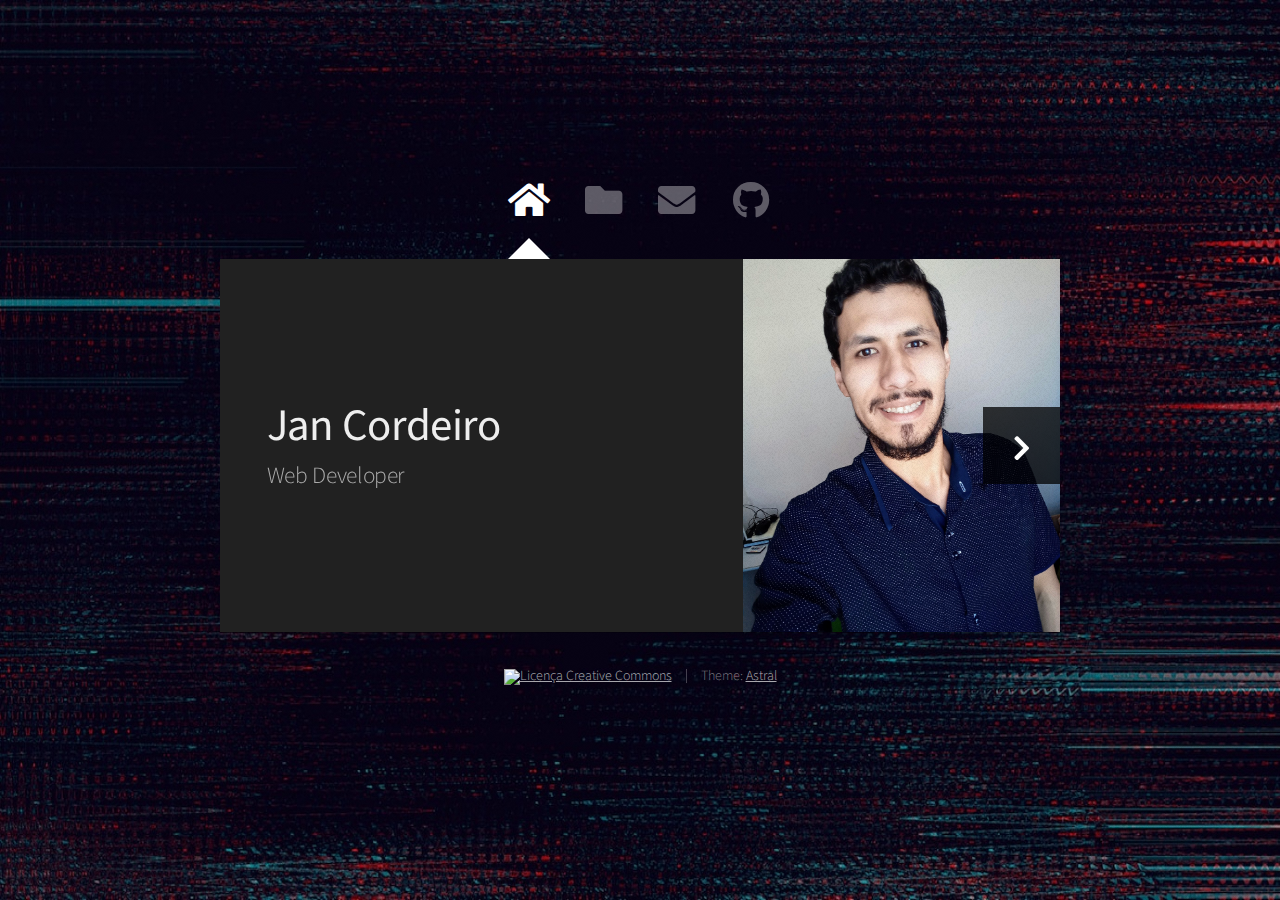
==== docs/index.html @ f4302144 "GitHub Page Under Construction" ====
<!DOCTYPE HTML>
<!--
	Astral by HTML5 UP
	html5up.net | @ajlkn
	Free for personal and commercial use under the CCA 3.0 license (html5up.net/license)
-->
<html>
	<head>
		<title>Jan Cordeiro | Web Developer</title>
		<meta charset="utf-8" />
		<meta name="viewport" content="width=device-width, initial-scale=1, user-scalable=no" />
		<link rel="stylesheet" href="assets/css/main.css" />
		<noscript><link rel="stylesheet" href="assets/css/noscript.css" /></noscript>
	</head>
	<body class="is-preload">

		<!-- Wrapper-->
			<div id="wrapper">

				<!-- Nav -->
					<nav id="nav">
						<a href="#" class="icon solid fa-home"><span>Home</span></a>
						<a href="#work" class="icon solid fa-folder"><span>Work</span></a>
						<a href="#contact" class="icon solid fa-envelope"><span>Contact</span></a>
						<a href="https://github.com/jancordeiro" class="icon brands fa-github" target="_blank"><span>Github</span></a>
					</nav>

				<!-- Main -->
					<div id="main">

						<!-- Me -->
							<article id="home" class="panel intro">
								<header>
									<h1>Jan Cordeiro</h1>
									<p>Web Developer</p>
								</header>
								<a href="#work" class="jumplink pic">
									<span class="arrow icon solid fa-chevron-right"><span>See my work</span></span>
									<img src="images/me.jpg" alt="Jan-Cordeiro" />
								</a>
							</article>

						<!-- Work -->
							<article id="work" class="panel">
								<header>
									<h2>Work</h2>
								</header>
								<p>
									Check it out my latest works I developed.
								</p>
								<section>
									<div class="row">
										<div class="col-4 col-6-medium col-12-small">
											<a href="https://atonsites.space" class="image fit" target="_blank"><img src="images/pic01.jpg" alt="Aton Sites"></a>
											<center><p>Aton Sites (Landing Page)</p></center>
										</div>
										<div class="col-4 col-6-medium col-12-small">
											<a href="https://workbooks.com.br" class="image fit" target="_blank"><img src="images/pic02.jpg" alt=""></a>
											<center><p>Workbooks (eCommerce)</p></center>
										</div>
										<div class="col-4 col-6-medium col-12-small">
											<a href="http://lojaduquesa.com" class="image fit" target="_blank"><img src="images/pic03.jpg" alt=""></a>
											<center><p>Loja Duquesa(eCommerce)</p></center>
										</div>
										<div class="col-4 col-6-medium col-12-small">
											<a href="https://tesseragroup.com.br" class="image fit" target="_blank"><img src="images/pic04.jpg" alt=""></a>
											<center><p>Tessera Group (Landing Page)</p></center>
										</div>
										<div class="col-4 col-6-medium col-12-small">
											<a href="http://playiptv.esy.es" class="image fit" target="_blank"><img src="images/pic05.jpg" alt=""></a>
											<center><p>Play IPTV (Landing Page)</p></center>
											</div>
										</div>
								</section>
							</article>

						<!-- Contact -->
							<article id="contact" class="panel">
								<header>
									<h2>Contact Me</h2>
								</header>
								<form action="#" method="post">
									<div>
										<div class="row">
											<div class="col-6 col-12-medium">
												<input type="text" name="name" placeholder="Name" />
											</div>
											<div class="col-6 col-12-medium">
												<input type="text" name="email" placeholder="Email" />
											</div>
											<div class="col-12">
												<input type="text" name="subject" placeholder="Subject" />
											</div>
											<div class="col-12">
												<textarea name="message" placeholder="Message" rows="6"></textarea>
											</div>
											<div class="col-12">
												<input type="submit" value="Send Message" />
											</div>
										</div>
									</div>
								</form>
							</article>

					</div>

				<!-- Footer -->
					<div id="footer">
						<ul class="copyright">
							<li><a rel="license" href="http://creativecommons.org/licenses/by/4.0/"><img alt="Licença Creative Commons" style="border-width:0" src="https://i.creativecommons.org/l/by/4.0/80x15.png" /></a></li><li>Theme: <a href="http://html5up.net" target="_blank">Astral</a></li>
						</ul>
					</div>

			</div>

		<!-- Scripts -->
			<script src="assets/js/jquery.min.js"></script>
			<script src="assets/js/browser.min.js"></script>
			<script src="assets/js/breakpoints.min.js"></script>
			<script src="assets/js/util.js"></script>
			<script src="assets/js/main.js"></script>

	</body>
</html>
---- docs/assets/css/main.css ----
@import url("https://fonts.googleapis.com/css?family=Source+Sans+Pro:300,400,300italic,400italic");
@import url("fontawesome-all.min.css");

/*
	Astral by HTML5 UP
	html5up.net | @ajlkn
	Free for personal and commercial use under the CCA 3.0 license (html5up.net/license)
*/

html, body, div, span, applet, object,
iframe, h1, h2, h3, h4, h5, h6, p, blockquote,
pre, a, abbr, acronym, address, big, cite,
code, del, dfn, em, img, ins, kbd, q, s, samp,
small, strike, strong, sub, sup, tt, var, b,
u, i, center, dl, dt, dd, ol, ul, li, fieldset,
form, label, legend, table, caption, tbody,
tfoot, thead, tr, th, td, article, aside,
canvas, details, embed, figure, figcaption,
footer, header, hgroup, menu, nav, output, ruby,
section, summary, time, mark, audio, video {
	margin: 0;
	padding: 0;
	border: 0;
	font-size: 100%;
	font: inherit;
	vertical-align: baseline;}

article, aside, details, figcaption, figure,
footer, header, hgroup, menu, nav, section {
	display: block;}

body {
	line-height: 1;
}

ol, ul {
	list-style: none;
}

blockquote, q {
	quotes: none;
}

	blockquote:before, blockquote:after, q:before, q:after {
		content: '';
		content: none;
	}

table {
	border-collapse: collapse;
	border-spacing: 0;
}

body {
	-webkit-text-size-adjust: none;
}

mark {
	background-color: transparent;
	color: inherit;
}

input::-moz-focus-inner {
	border: 0;
	padding: 0;
}

input, select, textarea {
	-moz-appearance: none;
	-webkit-appearance: none;
	-ms-appearance: none;
	appearance: none;
}

/* Row */

	.row {
		display: flex;
		flex-wrap: wrap;
		box-sizing: border-box;
		align-items: stretch;
	}

		.row > * {
			box-sizing: border-box;
		}

		.row.gtr-uniform > * > :last-child {
			margin-bottom: 0;
		}

		.row.aln-left {
			justify-content: flex-start;
		}

		.row.aln-center {
			justify-content: center;
		}

		.row.aln-right {
			justify-content: flex-end;
		}

		.row.aln-top {
			align-items: flex-start;
		}

		.row.aln-middle {
			align-items: center;
		}

		.row.aln-bottom {
			align-items: flex-end;
		}

		.row > .imp {
			order: -1;
		}

		.row > .col-1 {
			width: 8.33333%;
		}

		.row > .off-1 {
			margin-left: 8.33333%;
		}

		.row > .col-2 {
			width: 16.66667%;
		}

		.row > .off-2 {
			margin-left: 16.66667%;
		}

		.row > .col-3 {
			width: 25%;
		}

		.row > .off-3 {
			margin-left: 25%;
		}

		.row > .col-4 {
			width: 33.33333%;
		}

		.row > .off-4 {
			margin-left: 33.33333%;
		}

		.row > .col-5 {
			width: 41.66667%;
		}

		.row > .off-5 {
			margin-left: 41.66667%;
		}

		.row > .col-6 {
			width: 50%;
		}

		.row > .off-6 {
			margin-left: 50%;
		}

		.row > .col-7 {
			width: 58.33333%;
		}

		.row > .off-7 {
			margin-left: 58.33333%;
		}

		.row > .col-8 {
			width: 66.66667%;
		}

		.row > .off-8 {
			margin-left: 66.66667%;
		}

		.row > .col-9 {
			width: 75%;
		}

		.row > .off-9 {
			margin-left: 75%;
		}

		.row > .col-10 {
			width: 83.33333%;
		}

		.row > .off-10 {
			margin-left: 83.33333%;
		}

		.row > .col-11 {
			width: 91.66667%;
		}

		.row > .off-11 {
			margin-left: 91.66667%;
		}

		.row > .col-12 {
			width: 100%;
		}

		.row > .off-12 {
			margin-left: 100%;
		}

		.row.gtr-0 {
			margin-top: 0em;
			margin-left: 0em;
		}

			.row.gtr-0 > * {
				padding: 0em 0 0 0em;
			}

			.row.gtr-0.gtr-uniform {
				margin-top: 0em;
			}

				.row.gtr-0.gtr-uniform > * {
					padding-top: 0em;
				}

		.row.gtr-25 {
			margin-top: -0.3125em;
			margin-left: -0.3125em;
		}

			.row.gtr-25 > * {
				padding: 0.3125em 0 0 0.3125em;
			}

			.row.gtr-25.gtr-uniform {
				margin-top: -0.3125em;
			}

				.row.gtr-25.gtr-uniform > * {
					padding-top: 0.3125em;
				}

		.row.gtr-50 {
			margin-top: -0.625em;
			margin-left: -0.625em;
		}

			.row.gtr-50 > * {
				padding: 0.625em 0 0 0.625em;
			}

			.row.gtr-50.gtr-uniform {
				margin-top: -0.625em;
			}

				.row.gtr-50.gtr-uniform > * {
					padding-top: 0.625em;
				}

		.row {
			margin-top: -1.25em;
			margin-left: -1.25em;
		}

			.row > * {
				padding: 1.25em 0 0 1.25em;
			}

			.row.gtr-uniform {
				margin-top: -1.25em;
			}

				.row.gtr-uniform > * {
					padding-top: 1.25em;
				}

		.row.gtr-150 {
			margin-top: -1.875em;
			margin-left: -1.875em;
		}

			.row.gtr-150 > * {
				padding: 1.875em 0 0 1.875em;
			}

			.row.gtr-150.gtr-uniform {
				margin-top: -1.875em;
			}

				.row.gtr-150.gtr-uniform > * {
					padding-top: 1.875em;
				}

		.row.gtr-200 {
			margin-top: -2.5em;
			margin-left: -2.5em;
		}

			.row.gtr-200 > * {
				padding: 2.5em 0 0 2.5em;
			}

			.row.gtr-200.gtr-uniform {
				margin-top: -2.5em;
			}

				.row.gtr-200.gtr-uniform > * {
					padding-top: 2.5em;
				}

		@media screen and (max-width: 1680px) {

			.row {
				display: flex;
				flex-wrap: wrap;
				box-sizing: border-box;
				align-items: stretch;
			}

				.row > * {
					box-sizing: border-box;
				}

				.row.gtr-uniform > * > :last-child {
					margin-bottom: 0;
				}

				.row.aln-left {
					justify-content: flex-start;
				}

				.row.aln-center {
					justify-content: center;
				}

				.row.aln-right {
					justify-content: flex-end;
				}

				.row.aln-top {
					align-items: flex-start;
				}

				.row.aln-middle {
					align-items: center;
				}

				.row.aln-bottom {
					align-items: flex-end;
				}

				.row > .imp-xlarge {
					order: -1;
				}

				.row > .col-1-xlarge {
					width: 8.33333%;
				}

				.row > .off-1-xlarge {
					margin-left: 8.33333%;
				}

				.row > .col-2-xlarge {
					width: 16.66667%;
				}

				.row > .off-2-xlarge {
					margin-left: 16.66667%;
				}

				.row > .col-3-xlarge {
					width: 25%;
				}

				.row > .off-3-xlarge {
					margin-left: 25%;
				}

				.row > .col-4-xlarge {
					width: 33.33333%;
				}

				.row > .off-4-xlarge {
					margin-left: 33.33333%;
				}

				.row > .col-5-xlarge {
					width: 41.66667%;
				}

				.row > .off-5-xlarge {
					margin-left: 41.66667%;
				}

				.row > .col-6-xlarge {
					width: 50%;
				}

				.row > .off-6-xlarge {
					margin-left: 50%;
				}

				.row > .col-7-xlarge {
					width: 58.33333%;
				}

				.row > .off-7-xlarge {
					margin-left: 58.33333%;
				}

				.row > .col-8-xlarge {
					width: 66.66667%;
				}

				.row > .off-8-xlarge {
					margin-left: 66.66667%;
				}

				.row > .col-9-xlarge {
					width: 75%;
				}

				.row > .off-9-xlarge {
					margin-left: 75%;
				}

				.row > .col-10-xlarge {
					width: 83.33333%;
				}

				.row > .off-10-xlarge {
					margin-left: 83.33333%;
				}

				.row > .col-11-xlarge {
					width: 91.66667%;
				}

				.row > .off-11-xlarge {
					margin-left: 91.66667%;
				}

				.row > .col-12-xlarge {
					width: 100%;
				}

				.row > .off-12-xlarge {
					margin-left: 100%;
				}

				.row.gtr-0 {
					margin-top: 0em;
					margin-left: 0em;
				}

					.row.gtr-0 > * {
						padding: 0em 0 0 0em;
					}

					.row.gtr-0.gtr-uniform {
						margin-top: 0em;
					}

						.row.gtr-0.gtr-uniform > * {
							padding-top: 0em;
						}

				.row.gtr-25 {
					margin-top: -0.3125em;
					margin-left: -0.3125em;
				}

					.row.gtr-25 > * {
						padding: 0.3125em 0 0 0.3125em;
					}

					.row.gtr-25.gtr-uniform {
						margin-top: -0.3125em;
					}

						.row.gtr-25.gtr-uniform > * {
							padding-top: 0.3125em;
						}

				.row.gtr-50 {
					margin-top: -0.625em;
					margin-left: -0.625em;
				}

					.row.gtr-50 > * {
						padding: 0.625em 0 0 0.625em;
					}

					.row.gtr-50.gtr-uniform {
						margin-top: -0.625em;
					}

						.row.gtr-50.gtr-uniform > * {
							padding-top: 0.625em;
						}

				.row {
					margin-top: -1.25em;
					margin-left: -1.25em;
				}

					.row > * {
						padding: 1.25em 0 0 1.25em;
					}

					.row.gtr-uniform {
						margin-top: -1.25em;
					}

						.row.gtr-uniform > * {
							padding-top: 1.25em;
						}

				.row.gtr-150 {
					margin-top: -1.875em;
					margin-left: -1.875em;
				}

					.row.gtr-150 > * {
						padding: 1.875em 0 0 1.875em;
					}

					.row.gtr-150.gtr-uniform {
						margin-top: -1.875em;
					}

						.row.gtr-150.gtr-uniform > * {
							padding-top: 1.875em;
						}

				.row.gtr-200 {
					margin-top: -2.5em;
					margin-left: -2.5em;
				}

					.row.gtr-200 > * {
						padding: 2.5em 0 0 2.5em;
					}

					.row.gtr-200.gtr-uniform {
						margin-top: -2.5em;
					}

						.row.gtr-200.gtr-uniform > * {
							padding-top: 2.5em;
						}

		}

		@media screen and (max-width: 1280px) {

			.row {
				display: flex;
				flex-wrap: wrap;
				box-sizing: border-box;
				align-items: stretch;
			}

				.row > * {
					box-sizing: border-box;
				}

				.row.gtr-uniform > * > :last-child {
					margin-bottom: 0;
				}

				.row.aln-left {
					justify-content: flex-start;
				}

				.row.aln-center {
					justify-content: center;
				}

				.row.aln-right {
					justify-content: flex-end;
				}

				.row.aln-top {
					align-items: flex-start;
				}

				.row.aln-middle {
					align-items: center;
				}

				.row.aln-bottom {
					align-items: flex-end;
				}

				.row > .imp-large {
					order: -1;
				}

				.row > .col-1-large {
					width: 8.33333%;
				}

				.row > .off-1-large {
					margin-left: 8.33333%;
				}

				.row > .col-2-large {
					width: 16.66667%;
				}

				.row > .off-2-large {
					margin-left: 16.66667%;
				}

				.row > .col-3-large {
					width: 25%;
				}

				.row > .off-3-large {
					margin-left: 25%;
				}

				.row > .col-4-large {
					width: 33.33333%;
				}

				.row > .off-4-large {
					margin-left: 33.33333%;
				}

				.row > .col-5-large {
					width: 41.66667%;
				}

				.row > .off-5-large {
					margin-left: 41.66667%;
				}

				.row > .col-6-large {
					width: 50%;
				}

				.row > .off-6-large {
					margin-left: 50%;
				}

				.row > .col-7-large {
					width: 58.33333%;
				}

				.row > .off-7-large {
					margin-left: 58.33333%;
				}

				.row > .col-8-large {
					width: 66.66667%;
				}

				.row > .off-8-large {
					margin-left: 66.66667%;
				}

				.row > .col-9-large {
					width: 75%;
				}

				.row > .off-9-large {
					margin-left: 75%;
				}

				.row > .col-10-large {
					width: 83.33333%;
				}

				.row > .off-10-large {
					margin-left: 83.33333%;
				}

				.row > .col-11-large {
					width: 91.66667%;
				}

				.row > .off-11-large {
					margin-left: 91.66667%;
				}

				.row > .col-12-large {
					width: 100%;
				}

				.row > .off-12-large {
					margin-left: 100%;
				}

				.row.gtr-0 {
					margin-top: 0em;
					margin-left: 0em;
				}

					.row.gtr-0 > * {
						padding: 0em 0 0 0em;
					}

					.row.gtr-0.gtr-uniform {
						margin-top: 0em;
					}

						.row.gtr-0.gtr-uniform > * {
							padding-top: 0em;
						}

				.row.gtr-25 {
					margin-top: -0.3125em;
					margin-left: -0.3125em;
				}

					.row.gtr-25 > * {
						padding: 0.3125em 0 0 0.3125em;
					}

					.row.gtr-25.gtr-uniform {
						margin-top: -0.3125em;
					}

						.row.gtr-25.gtr-uniform > * {
							padding-top: 0.3125em;
						}

				.row.gtr-50 {
					margin-top: -0.625em;
					margin-left: -0.625em;
				}

					.row.gtr-50 > * {
						padding: 0.625em 0 0 0.625em;
					}

					.row.gtr-50.gtr-uniform {
						margin-top: -0.625em;
					}

						.row.gtr-50.gtr-uniform > * {
							padding-top: 0.625em;
						}

				.row {
					margin-top: -1.25em;
					margin-left: -1.25em;
				}

					.row > * {
						padding: 1.25em 0 0 1.25em;
					}

					.row.gtr-uniform {
						margin-top: -1.25em;
					}

						.row.gtr-uniform > * {
							padding-top: 1.25em;
						}

				.row.gtr-150 {
					margin-top: -1.875em;
					margin-left: -1.875em;
				}

					.row.gtr-150 > * {
						padding: 1.875em 0 0 1.875em;
					}

					.row.gtr-150.gtr-uniform {
						margin-top: -1.875em;
					}

						.row.gtr-150.gtr-uniform > * {
							padding-top: 1.875em;
						}

				.row.gtr-200 {
					margin-top: -2.5em;
					margin-left: -2.5em;
				}

					.row.gtr-200 > * {
						padding: 2.5em 0 0 2.5em;
					}

					.row.gtr-200.gtr-uniform {
						margin-top: -2.5em;
					}

						.row.gtr-200.gtr-uniform > * {
							padding-top: 2.5em;
						}

		}

		@media screen and (max-width: 980px) {

			.row {
				display: flex;
				flex-wrap: wrap;
				box-sizing: border-box;
				align-items: stretch;
			}

				.row > * {
					box-sizing: border-box;
				}

				.row.gtr-uniform > * > :last-child {
					margin-bottom: 0;
				}

				.row.aln-left {
					justify-content: flex-start;
				}

				.row.aln-center {
					justify-content: center;
				}

				.row.aln-right {
					justify-content: flex-end;
				}

				.row.aln-top {
					align-items: flex-start;
				}

				.row.aln-middle {
					align-items: center;
				}

				.row.aln-bottom {
					align-items: flex-end;
				}

				.row > .imp-medium {
					order: -1;
				}

				.row > .col-1-medium {
					width: 8.33333%;
				}

				.row > .off-1-medium {
					margin-left: 8.33333%;
				}

				.row > .col-2-medium {
					width: 16.66667%;
				}

				.row > .off-2-medium {
					margin-left: 16.66667%;
				}

				.row > .col-3-medium {
					width: 25%;
				}

				.row > .off-3-medium {
					margin-left: 25%;
				}

				.row > .col-4-medium {
					width: 33.33333%;
				}

				.row > .off-4-medium {
					margin-left: 33.33333%;
				}

				.row > .col-5-medium {
					width: 41.66667%;
				}

				.row > .off-5-medium {
					margin-left: 41.66667%;
				}

				.row > .col-6-medium {
					width: 50%;
				}

				.row > .off-6-medium {
					margin-left: 50%;
				}

				.row > .col-7-medium {
					width: 58.33333%;
				}

				.row > .off-7-medium {
					margin-left: 58.33333%;
				}

				.row > .col-8-medium {
					width: 66.66667%;
				}

				.row > .off-8-medium {
					margin-left: 66.66667%;
				}

				.row > .col-9-medium {
					width: 75%;
				}

				.row > .off-9-medium {
					margin-left: 75%;
				}

				.row > .col-10-medium {
					width: 83.33333%;
				}

				.row > .off-10-medium {
					margin-left: 83.33333%;
				}

				.row > .col-11-medium {
					width: 91.66667%;
				}

				.row > .off-11-medium {
					margin-left: 91.66667%;
				}

				.row > .col-12-medium {
					width: 100%;
				}

				.row > .off-12-medium {
					margin-left: 100%;
				}

				.row.gtr-0 {
					margin-top: 0em;
					margin-left: 0em;
				}

					.row.gtr-0 > * {
						padding: 0em 0 0 0em;
					}

					.row.gtr-0.gtr-uniform {
						margin-top: 0em;
					}

						.row.gtr-0.gtr-uniform > * {
							padding-top: 0em;
						}

				.row.gtr-25 {
					margin-top: -0.3125em;
					margin-left: -0.3125em;
				}

					.row.gtr-25 > * {
						padding: 0.3125em 0 0 0.3125em;
					}

					.row.gtr-25.gtr-uniform {
						margin-top: -0.3125em;
					}

						.row.gtr-25.gtr-uniform > * {
							padding-top: 0.3125em;
						}

				.row.gtr-50 {
					margin-top: -0.625em;
					margin-left: -0.625em;
				}

					.row.gtr-50 > * {
						padding: 0.625em 0 0 0.625em;
					}

					.row.gtr-50.gtr-uniform {
						margin-top: -0.625em;
					}

						.row.gtr-50.gtr-uniform > * {
							padding-top: 0.625em;
						}

				.row {
					margin-top: -1.25em;
					margin-left: -1.25em;
				}

					.row > * {
						padding: 1.25em 0 0 1.25em;
					}

					.row.gtr-uniform {
						margin-top: -1.25em;
					}

						.row.gtr-uniform > * {
							padding-top: 1.25em;
						}

				.row.gtr-150 {
					margin-top: -1.875em;
					margin-left: -1.875em;
				}

					.row.gtr-150 > * {
						padding: 1.875em 0 0 1.875em;
					}

					.row.gtr-150.gtr-uniform {
						margin-top: -1.875em;
					}

						.row.gtr-150.gtr-uniform > * {
							padding-top: 1.875em;
						}

				.row.gtr-200 {
					margin-top: -2.5em;
					margin-left: -2.5em;
				}

					.row.gtr-200 > * {
						padding: 2.5em 0 0 2.5em;
					}

					.row.gtr-200.gtr-uniform {
						margin-top: -2.5em;
					}

						.row.gtr-200.gtr-uniform > * {
							padding-top: 2.5em;
						}

		}

		@media screen and (max-width: 736px) {

			.row {
				display: flex;
				flex-wrap: wrap;
				box-sizing: border-box;
				align-items: stretch;
			}

				.row > * {
					box-sizing: border-box;
				}

				.row.gtr-uniform > * > :last-child {
					margin-bottom: 0;
				}

				.row.aln-left {
					justify-content: flex-start;
				}

				.row.aln-center {
					justify-content: center;
				}

				.row.aln-right {
					justify-content: flex-end;
				}

				.row.aln-top {
					align-items: flex-start;
				}

				.row.aln-middle {
					align-items: center;
				}

				.row.aln-bottom {
					align-items: flex-end;
				}

				.row > .imp-small {
					order: -1;
				}

				.row > .col-1-small {
					width: 8.33333%;
				}

				.row > .off-1-small {
					margin-left: 8.33333%;
				}

				.row > .col-2-small {
					width: 16.66667%;
				}

				.row > .off-2-small {
					margin-left: 16.66667%;
				}

				.row > .col-3-small {
					width: 25%;
				}

				.row > .off-3-small {
					margin-left: 25%;
				}

				.row > .col-4-small {
					width: 33.33333%;
				}

				.row > .off-4-small {
					margin-left: 33.33333%;
				}

				.row > .col-5-small {
					width: 41.66667%;
				}

				.row > .off-5-small {
					margin-left: 41.66667%;
				}

				.row > .col-6-small {
					width: 50%;
				}

				.row > .off-6-small {
					margin-left: 50%;
				}

				.row > .col-7-small {
					width: 58.33333%;
				}

				.row > .off-7-small {
					margin-left: 58.33333%;
				}

				.row > .col-8-small {
					width: 66.66667%;
				}

				.row > .off-8-small {
					margin-left: 66.66667%;
				}

				.row > .col-9-small {
					width: 75%;
				}

				.row > .off-9-small {
					margin-left: 75%;
				}

				.row > .col-10-small {
					width: 83.33333%;
				}

				.row > .off-10-small {
					margin-left: 83.33333%;
				}

				.row > .col-11-small {
					width: 91.66667%;
				}

				.row > .off-11-small {
					margin-left: 91.66667%;
				}

				.row > .col-12-small {
					width: 100%;
				}

				.row > .off-12-small {
					margin-left: 100%;
				}

				.row.gtr-0 {
					margin-top: 0em;
					margin-left: 0em;
				}

					.row.gtr-0 > * {
						padding: 0em 0 0 0em;
					}

					.row.gtr-0.gtr-uniform {
						margin-top: 0em;
					}

						.row.gtr-0.gtr-uniform > * {
							padding-top: 0em;
						}

				.row.gtr-25 {
					margin-top: -0.3125em;
					margin-left: -0.3125em;
				}

					.row.gtr-25 > * {
						padding: 0.3125em 0 0 0.3125em;
					}

					.row.gtr-25.gtr-uniform {
						margin-top: -0.3125em;
					}

						.row.gtr-25.gtr-uniform > * {
							padding-top: 0.3125em;
						}

				.row.gtr-50 {
					margin-top: -0.625em;
					margin-left: -0.625em;
				}

					.row.gtr-50 > * {
						padding: 0.625em 0 0 0.625em;
					}

					.row.gtr-50.gtr-uniform {
						margin-top: -0.625em;
					}

						.row.gtr-50.gtr-uniform > * {
							padding-top: 0.625em;
						}

				.row {
					margin-top: -1.25em;
					margin-left: -1.25em;
				}

					.row > * {
						padding: 1.25em 0 0 1.25em;
					}

					.row.gtr-uniform {
						margin-top: -1.25em;
					}

						.row.gtr-uniform > * {
							padding-top: 1.25em;
						}

				.row.gtr-150 {
					margin-top: -1.875em;
					margin-left: -1.875em;
				}

					.row.gtr-150 > * {
						padding: 1.875em 0 0 1.875em;
					}

					.row.gtr-150.gtr-uniform {
						margin-top: -1.875em;
					}

						.row.gtr-150.gtr-uniform > * {
							padding-top: 1.875em;
						}

				.row.gtr-200 {
					margin-top: -2.5em;
					margin-left: -2.5em;
				}

					.row.gtr-200 > * {
						padding: 2.5em 0 0 2.5em;
					}

					.row.gtr-200.gtr-uniform {
						margin-top: -2.5em;
					}

						.row.gtr-200.gtr-uniform > * {
							padding-top: 2.5em;
						}

		}

/* Basic */

	html {
		box-sizing: border-box;
	}

	*, *:before, *:after {
		box-sizing: inherit;
	}

	body {
		background-image: url("images/overlay.png"), url("images/bg.jpg");
		background-repeat: repeat, no-repeat;
		background-size: auto, 100% 100%;
		background-attachment: fixed;
		overflow-y: scroll;
	}

		body.is-preload *, body.is-preload *:before, body.is-preload *:after {
			-moz-animation: none !important;
			-webkit-animation: none !important;
			-ms-animation: none !important;
			animation: none !important;
			-moz-transition: none !important;
			-webkit-transition: none !important;
			-ms-transition: none !important;
			transition: none !important;
		}

	body, input, textarea, select {
		font-family: 'Source Sans Pro', sans-serif;
		font-weight: 300;
		color: #777777;
		font-size: 20pt;
		line-height: 1.75em;
	}

		@media screen and (max-width: 1680px) {

			body, input, textarea, select {
				font-size: 15pt;
			}

		}

		@media screen and (max-width: 1280px) {

			body, input, textarea, select {
				font-size: 14pt;
			}

		}

		@media screen and (max-width: 736px) {

			body, input, textarea, select {
				font-size: 12pt;
			}

		}

		@media screen and (max-width: 360px) {

			body, input, textarea, select {
				font-size: 11pt;
			}

		}

	strong, b, h1, h2, h3, h4, h5, h6 {
		font-weight: 400;
		color: #eeeeee;
	}
/*
H1 Color before I changed #363636

*/
	h1 {
		font-size: 2.4em;
		letter-spacing: -0.015em;
	}

	h2 {
		font-size: 1.8em;
		letter-spacing: -0.015em;
	}

	h3, h4, h5, h6 {
		font-size: 1.25em;
		letter-spacing: -0.015em;
	}

	@media screen and (max-width: 736px) {

		h1 {
			font-size: 1.75em;
		}

		h2 {
			font-size: 1.375em;
		}

		h3, h4, h5, h6 {
			font-size: 1em;
		}

	}

	blockquote {
		border-left: solid 0.5em #ddd;
		padding: 1em 0 1em 2em;
		font-style: italic;
	}

	em, i {
		font-style: italic;
	}

	hr {
		border: 0;
		border-top: solid 1px #ddd;
		padding: 1.5em 0 0 0;
		margin: 1.75em 0 0 0;
	}

	sub {
		position: relative;
		top: 0.5em;
		font-size: 0.8em;
	}

	sup {
		position: relative;
		top: -0.5em;
		font-size: 0.8em;
	}

	br.clear {
		clear: both;
	}

	p, ul, ol, dl, table, blockquote, form {
		margin-bottom: 2em;
	}

/* Table */

	table {
		width: 100%;
	}

		table.default tbody tr {
			border-bottom: solid 1px #f4f4f4;
		}

		table.default td {
			padding: 0.5em 1em 0.5em 1em;
		}

		table.default th {
			text-align: left;
			font-weight: 400;
			padding: 0.5em 1em 0.5em 1em;
		}

		table.default thead {
			border-bottom: solid 2px #f4f4f4;
		}

/* Form */

	form label {
		display: block;
		font-weight: 400;
		color: #363636;
		margin: 0 0 1em 0;
	}

	form input[type="text"],
	form input[type="email"],
	form input[type="password"],
	form select,
	form textarea {
		-webkit-appearance: none;
		border: 0;
		background: #f4f4f4;
		padding: 0.75em;
		width: 100%;
		-moz-transition: background-color .25s ease-in-out;
		-webkit-transition: background-color .25s ease-in-out;
		-ms-transition: background-color .25s ease-in-out;
		transition: background-color .25s ease-in-out;
	}

		form input[type="text"]:focus,
		form input[type="email"]:focus,
		form input[type="password"]:focus,
		form select:focus,
		form textarea:focus {
			background: #f8f8f8;
		}

	form input[type="text"],
	form input[type="email"],
	form input[type="password"],
	form select {
		line-height: 1.35em;
	}

	form ::-webkit-input-placeholder {
		color: #999;
	}

	form :-moz-placeholder {
		color: #999;
	}

	form ::-moz-placeholder {
		color: #999;
	}

	form :-ms-input-placeholder {
		color: #999;
	}

/* Section/Article */

	section, article {
		margin-bottom: 3em;
	}

		section > :last-child, section:last-child, article > :last-child, article:last-child {
			margin-bottom: 0;
		}

	header {
		margin: 0 0 1.5em 0;
	}

		header > p {
			margin: 0.5em 0 0 0;
			color: #aaa;
		}

		@media screen and (max-width: 736px) {

			header {
				margin: 0 0 1em 0;
			}

		}

/* Image */

	.image {
		display: inline-block;
	}

		.image img {
			display: block;
			width: 100%;
		}

		.image.fit {
			display: block;
			width: 100%;
		}

		.image.featured {
			display: block;
			width: 100%;
			margin: 0 0 2em 0;
		}

		.image.left {
			float: left;
			margin: 0 2em 2em 0;
		}

		.image.centered {
			display: block;
			margin: 0 0 2em 0;
		}

			.image.centered img {
				margin: 0 auto;
				width: auto;
			}

/* Button */

	input[type="button"],
	input[type="submit"],
	input[type="reset"],
	button,
	.button {
		-moz-transition: background-color .25s ease-in-out;
		-webkit-transition: background-color .25s ease-in-out;
		-ms-transition: background-color .25s ease-in-out;
		transition: background-color .25s ease-in-out;
		-webkit-appearance: none;
		display: inline-block;
		background-color: #222222;
		color: #ffffff;
		border: 0;
		cursor: pointer;
		outline: 0;
		padding: 0.7em 1.5em 0.7em 1.5em;
	}

		input[type="button"]:hover,
		input[type="submit"]:hover,
		input[type="reset"]:hover,
		button:hover,
		.button:hover {
			background-color: #333333;
		}

		input[type="button"]:active,
		input[type="submit"]:active,
		input[type="reset"]:active,
		button:active,
		.button:active {
			background-color: #444444;
		}

		input[type="button"].alt,
		input[type="submit"].alt,
		input[type="reset"].alt,
		button.alt,
		.button.alt {
			background-color: #777777;
		}

			input[type="button"].alt:hover,
			input[type="submit"].alt:hover,
			input[type="reset"].alt:hover,
			button.alt:hover,
			.button.alt:hover {
				background-color: #888888;
			}

			input[type="button"].alt:active,
			input[type="submit"].alt:active,
			input[type="reset"].alt:active,
			button.alt:active,
			.button.alt:active {
				background-color: #999999;
			}

		input[type="button"].small,
		input[type="submit"].small,
		input[type="reset"].small,
		button.small,
		.button.small {
			font-size: 0.75em;
		}

		input[type="button"].large,
		input[type="submit"].large,
		input[type="reset"].large,
		button.large,
		.button.large {
			font-size: 1.25em;
			padding: 0.5em 1.25em 0.5em 1.25em;
		}

		input[type="button"].xlarge,
		input[type="submit"].xlarge,
		input[type="reset"].xlarge,
		button.xlarge,
		.button.xlarge {
			font-size: 1.5em;
			padding: 0.5em 1.25em 0.5em 1.25em;
		}

		@media screen and (max-width: 736px) {

			input[type="button"],
			input[type="submit"],
			input[type="reset"],
			button,
			.button {
				width: 100%;
			}

		}

/* List */

	ul {
		list-style: disc;
		padding-left: 1em;
	}

		ul li {
			padding-left: 0.5em;
		}

	ol {
		list-style: decimal;
		padding-left: 1.25em;
	}

		ol li {
			padding-left: 0.25em;
		}

/* Actions */

	ul.actions {
		list-style: none;
		padding-left: 0;
	}

		ul.actions li {
			display: inline-block;
			padding-left: 0;
			margin: 0 0 0 0.5em;
		}

			ul.actions li:first-child {
				margin-left: 0;
			}

		@media screen and (max-width: 736px) {

			ul.actions li {
				display: block;
				margin: 0.75em 0 0 0;
			}

				ul.actions li:first-child {
					margin-top: 0;
				}

		}

/* Icons */

	.icon {
		text-decoration: none;
		position: relative;
		text-decoration: none;
	}

		.icon:before {
			-moz-osx-font-smoothing: grayscale;
			-webkit-font-smoothing: antialiased;
			display: inline-block;
			font-style: normal;
			font-variant: normal;
			text-rendering: auto;
			line-height: 1;
			text-transform: none !important;
			font-family: 'Font Awesome 5 Free';
			font-weight: 400;
		}

		.icon.solid:before {
			font-weight: 900;
		}

		.icon.brands:before {
			font-family: 'Font Awesome 5 Brands';
		}

		.icon:before {
			line-height: inherit;
		}

		.icon > .label {
			display: none;
		}

/* Nav */

	#nav {
		text-align: center;
		height: 4.25em;
		cursor: default;
	}

		#nav a {
			position: relative;
			display: inline-block;
			color: #ffffff;
			width: 1em;
			height: 1em;
			line-height: 0.9em;
			font-size: 2.5em;
			margin: 0 0.25em 0 0.25em;
			opacity: 0.35;
			outline: 0;
			-moz-transition: opacity .25s ease-in-out;
			-webkit-transition: opacity .25s ease-in-out;
			-ms-transition: opacity .25s ease-in-out;
			transition: opacity .25s ease-in-out;
		}

			#nav a.icon:before {
				padding-right: 0;
			}

			#nav a:before {
				font-size: 0.8em;
			}

			#nav a:after {
				content: '';
				display: block;
				position: absolute;
				left: 50%;
				bottom: -0.75em;
				margin-left: -0.5em;
				border-bottom: solid 0em #ffffff;
				border-left: solid 0.5em transparent;
				border-right: solid 0.5em transparent;
				-moz-transition: border-bottom-width .25s ease-in-out;
				-webkit-transition: border-bottom-width .25s ease-in-out;
				-ms-transition: border-bottom-width .25s ease-in-out;
				transition: border-bottom-width .25s ease-in-out;
			}

			#nav a span {
				display: block;
				position: absolute;
				background: #222222;
				color: #ffffff;
				top: -2.75em;
				font-size: 0.3em;
				height: 2.25em;
				line-height: 2.25em;
				left: 50%;
				opacity: 0;
				-moz-transition: opacity .25s ease-in-out;
				-webkit-transition: opacity .25s ease-in-out;
				-ms-transition: opacity .25s ease-in-out;
				transition: opacity .25s ease-in-out;
				width: 5.5em;
				margin-left: -2.75em;
			}

				#nav a span:after {
					content: '';
					display: block;
					position: absolute;
					bottom: -0.4em;
					left: 50%;
					margin-left: -0.6em;
					border-top: solid 0.6em #222222;
					border-left: solid 0.6em transparent;
					border-right: solid 0.6em transparent;
				}

			#nav a:hover {
				opacity: 1.0;
			}

				#nav a:hover span {
					opacity: 1.0;
				}

			#nav a.active {
				opacity: 1.0;
			}

				#nav a.active:after {
					border-bottom-width: 0.5em;
				}

		@media screen and (max-width: 980px) {

			#nav a span {
				display: none;
			}

		}

/* Wrapper */

	#wrapper {
		width: 45em;
		margin: 0 auto;
		min-height: 100vh;
		max-width: 100%;
		padding: 4em 0;
		display: -moz-flex;
		display: -webkit-flex;
		display: -ms-flex;
		display: flex;
		-moz-flex-direction: column;
		-webkit-flex-direction: column;
		-ms-flex-direction: column;
		flex-direction: column;
		-moz-align-items: center;
		-webkit-align-items: center;
		-ms-align-items: center;
		align-items: center;
		-moz-justify-content: center;
		-webkit-justify-content: center;
		-ms-justify-content: center;
		justify-content: center;
		-moz-transition: opacity 1s ease-in-out;
		-webkit-transition: opacity 1s ease-in-out;
		-ms-transition: opacity 1s ease-in-out;
		transition: opacity 1s ease-in-out;
	}

		body.is-preload #wrapper {
			opacity: 0;
		}

		@media screen and (max-width: 1280px) {

			#wrapper {
				padding: 3em 0;
				max-width: calc(100% - 6em);
			}

		}

		@media screen and (max-width: 980px) {

			#wrapper {
				padding: 1.5em 0;
				max-width: calc(100% - 8em);
			}

		}

		@media screen and (max-width: 736px) {

			#wrapper {
				padding: 1em 0;
				max-width: calc(100% - 2em);
			}

		}

		@media screen and (max-width: 360px) {

			#wrapper {
				padding: 1em 0;
				max-width: 100%;
			}

		}

/* Main */

	#main {
		position: relative;
		overflow: hidden;
		width: 100%;
		background: #212121;
		box-shadow: 0px 1px 0px 0px rgba(0, 0, 0, 0.25);
		-moz-transition: min-height 0.5s ease-in-out, max-height 0.5s ease-in-out;
		-webkit-transition: min-height 0.5s ease-in-out, max-height 0.5s ease-in-out;
		-ms-transition: min-height 0.5s ease-in-out, max-height 0.5s ease-in-out;
		transition: min-height 0.5s ease-in-out, max-height 0.5s ease-in-out;
	}

		#main > .panel {
			-moz-transition: opacity 0.25s ease-in-out;
			-webkit-transition: opacity 0.25s ease-in-out;
			-ms-transition: opacity 0.25s ease-in-out;
			transition: opacity 0.25s ease-in-out;
			margin-bottom: 0;
			position: relative;
			padding: 3.5em 2.5em 2.5em 2.5em;
			width: 100%;
		}

			#main > .panel.inactive {
				opacity: 0;
			}

			@media screen and (max-width: 736px) {

				#main > .panel {
					padding: 2em 1.5em 1.5em 1.5em;
				}

			}

			#main > .panel.intro {
				padding: 0;
				height: 20em;
				display: -moz-flex;
				display: -webkit-flex;
				display: -ms-flex;
				display: flex;
				-moz-flex-direction: row;
				-webkit-flex-direction: row;
				-ms-flex-direction: row;
				flex-direction: row;
				-moz-align-items: center;
				-webkit-align-items: center;
				-ms-align-items: center;
				align-items: center;
			}

				#main > .panel.intro .pic {
					text-decoration: none;
					position: relative;
					-moz-flex-grow: 0;
					-webkit-flex-grow: 0;
					-ms-flex-grow: 0;
					flex-grow: 0;
					-moz-flex-shrink: 0;
					-webkit-flex-shrink: 0;
					-ms-flex-shrink: 0;
					flex-shrink: 0;
					width: 17em;
					height: 100%;
				}

					#main > .panel.intro .pic:before {
						content: '';
						position: absolute;
						top: 0;
						left: 0;
						background: url("images/overlay.png");
						width: 100%;
						height: 100%;
						z-index: 1;
					}

					#main > .panel.intro .pic img {
						position: relative;
						display: block;
						position: absolute;
						top: 0;
						left: 0;
						width: 100%;
						height: 100%;
						-moz-object-fit: cover;
						-webkit-object-fit: cover;
						-ms-object-fit: cover;
						object-fit: cover;
						-moz-object-position: center;
						-webkit-object-position: center;
						-ms-object-position: center;
						object-position: center;
					}

					#main > .panel.intro .pic .arrow {
						display: block;
						position: absolute;
						right: 0;
						top: 50%;
						margin-top: -1.375em;
						width: 2.75em;
						height: 2.75em;
						background: #000;
						background: rgba(0, 0, 0, 0.75);
						color: #ffffff;
						text-align: center;
						line-height: 2.75em;
						font-size: 1.5em;
						z-index: 1;
						-moz-transition: width .15s ease-in-out, padding-right .15s ease-in-out;
						-webkit-transition: width .15s ease-in-out, padding-right .15s ease-in-out;
						-ms-transition: width .15s ease-in-out, padding-right .15s ease-in-out;
						transition: width .15s ease-in-out, padding-right .15s ease-in-out;
					}

						#main > .panel.intro .pic .arrow:before {
							position: relative;
							padding-right: 0;
							top: 0.125em;
						}

						#main > .panel.intro .pic .arrow span {
							display: block;
							text-indent: -9999px;
						}

					#main > .panel.intro .pic:hover .arrow {
						width: 3em;
						padding-right: 0.25em;
					}

				#main > .panel.intro header {
					-moz-flex-grow: 1;
					-webkit-flex-grow: 1;
					-ms-flex-grow: 1;
					flex-grow: 1;
					-moz-flex-shrink: 1;
					-webkit-flex-shrink: 1;
					-ms-flex-shrink: 1;
					flex-shrink: 1;
					padding: 3.5em 2.5em;
					margin-bottom: 0;
					width: 100%;
				}

					#main > .panel.intro header h1 {
						line-height: 1.25em;
						margin-bottom: 0;
					}

					#main > .panel.intro header p {
						letter-spacing: -0.015em;
						font-size: 1.25em;
						margin: 0.25em 0 0 0;
					}

				@media screen and (max-width: 980px) {

					#main > .panel.intro {
						-moz-flex-direction: column;
						-webkit-flex-direction: column;
						-ms-flex-direction: column;
						flex-direction: column;
						height: auto;
					}

						#main > .panel.intro .pic {
							height: 25em;
							width: 100%;
						}

						#main > .panel.intro header {
							padding: 4em;
							text-align: center;
						}

				}

				@media screen and (max-width: 736px) {

					#main > .panel.intro .pic {
						height: 20em;
					}

					#main > .panel.intro header {
						padding: 2.75em 2em 2.5em 2em;
					}

						#main > .panel.intro header p {
							font-size: 1em;
							margin: 0.25em 0 0 0;
						}

				}

/* Footer */

	#footer {
		color: rgba(255, 255, 255, 0.45);
		text-align: center;
		padding: 2em 0 0 0;
		font-size: 0.75em;
	}

		#footer a {
			color: #ddd;
			color: rgba(255, 255, 255, 0.65);
			-moz-transition: color .25s ease-in-out;
			-webkit-transition: color .25s ease-in-out;
			-ms-transition: color .25s ease-in-out;
			transition: color .25s ease-in-out;
		}

			#footer a:hover {
				color: white;
			}

		#footer .copyright {
			list-style: none;
			padding-left: 0;
		}

			#footer .copyright li {
				display: inline-block;
				padding-left: 1em;
				margin-left: 1em;
				border-left: solid 1px rgba(255, 255, 255, 0.25);
				line-height: 1;
			}

				#footer .copyright li:first-child {
					padding-left: 0;
					margin-left: 0;
					border-left: 0;
				}

		@media screen and (max-width: 736px) {

			#footer .copyright li {
				padding-left: 0.5em;
				margin-left: 0.5em;
			}

		}
---- docs/assets/css/noscript.css ----
/*
	Astral by HTML5 UP
	html5up.net | @ajlkn
	Free for personal and commercial use under the CCA 3.0 license (html5up.net/license)
*/

/* Wrapper */

	#wrapper {
		opacity: 1 !important;
	}

/* Nav */

	#nav a {
		opacity: 1.0;
	}

		#nav a:before, #nav a:after {
			display: none;
		}

		#nav a span {
			top: 0;
			opacity: 1.0;
		}

			#nav a span:after {
				display: none;
			}

/* Main */

	#main {
		background: none;
		box-shadow: none;
	}

		#main > .panel {
			background: #ffffff;
			margin-bottom: 2em;
		}

			#main > .panel:last-child {
				margin-bottom: 0;
			}
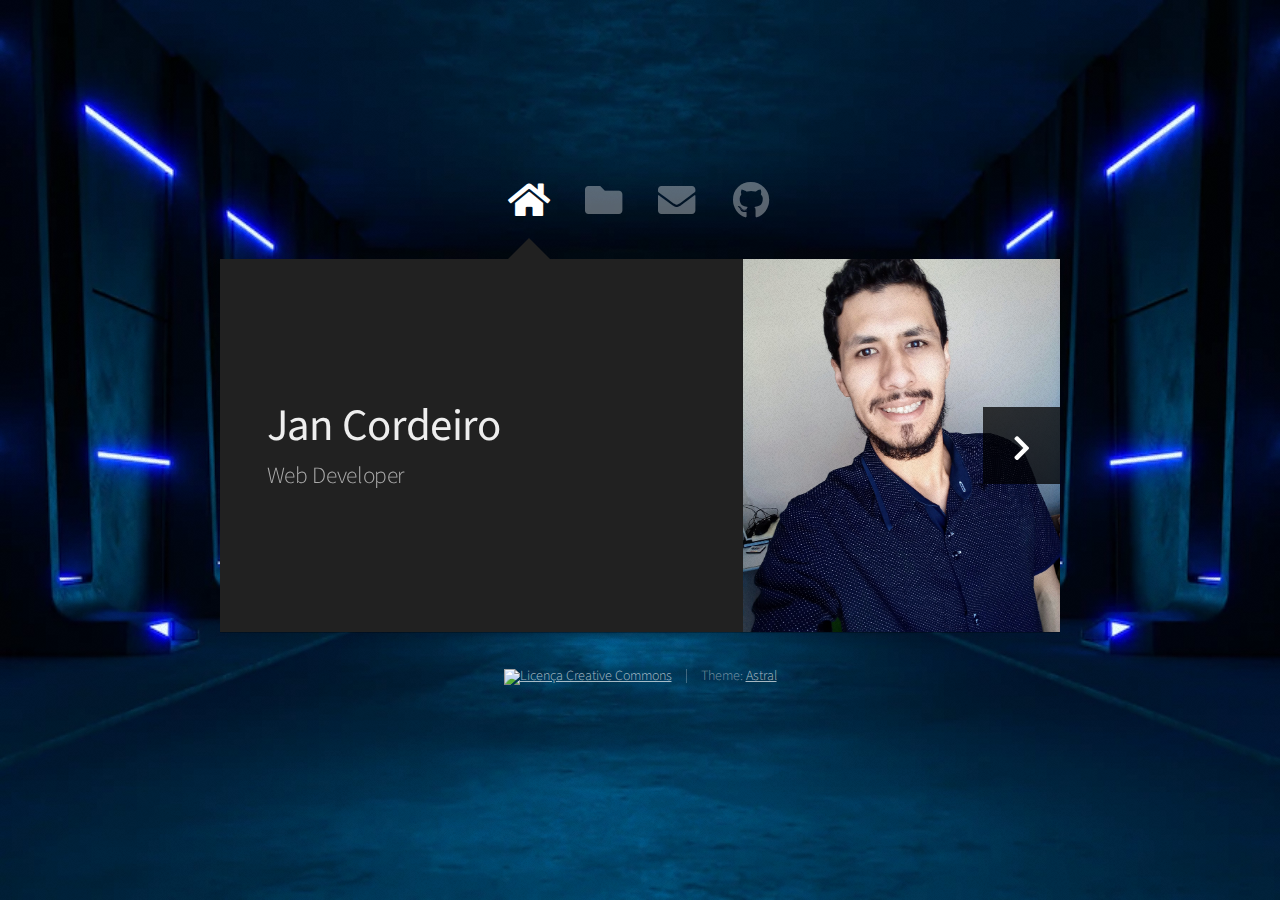
==== commit b0fabf35: "Personal Page Updated" ====
--- a/docs/index.html
+++ b/docs/index.html
@@ -20,7 +20,7 @@
 				<!-- Nav -->
 					<nav id="nav">
 						<a href="#" class="icon solid fa-home"><span>Home</span></a>
-						<a href="#work" class="icon solid fa-folder"><span>Work</span></a>
+						<a href="#work" class="icon solid fa-folder"><span>Portfolio</span></a>
 						<a href="#contact" class="icon solid fa-envelope"><span>Contact</span></a>
 						<a href="https://github.com/jancordeiro" class="icon brands fa-github" target="_blank"><span>Github</span></a>
 					</nav>
@@ -43,10 +43,10 @@
 						<!-- Work -->
 							<article id="work" class="panel">
 								<header>
-									<h2>Work</h2>
+									<h2>My Portfolio</h2>
 								</header>
 								<p>
-									Check it out my latest works I developed.
+									Check it out my latest websites I developed.
 								</p>
 								<section>
 									<div class="row">
@@ -78,28 +78,21 @@
 							<article id="contact" class="panel">
 								<header>
 									<h2>Contact Me</h2>
+									<p>You can contact me by clicking on these links below</p>
 								</header>
-								<form action="#" method="post">
-									<div>
-										<div class="row">
-											<div class="col-6 col-12-medium">
-												<input type="text" name="name" placeholder="Name" />
-											</div>
-											<div class="col-6 col-12-medium">
-												<input type="text" name="email" placeholder="Email" />
-											</div>
-											<div class="col-12">
-												<input type="text" name="subject" placeholder="Subject" />
-											</div>
-											<div class="col-12">
-												<textarea name="message" placeholder="Message" rows="6"></textarea>
-											</div>
-											<div class="col-12">
-												<input type="submit" value="Send Message" />
-											</div>
+								<section>									
+									<div class="row">
+										<div class="col-4 col-6-medium col-12-small">
+											<a href="https://t.me/jancordev" target="_blank"><img src="assets/css/images/telegram.png" alt="Telegram"></a>
 										</div>
-									</div>
-								</form>
+										<div class="col-4 col-6-medium col-12-small">
+											<a href="https://wa.me/5542999501519" target="_blank"><img src="assets/css/images/whatsapp.png" alt="WhatsApp"></a>
+										</div>
+										<div class="col-4 col-6-medium col-12-small">
+											<a href="https://twitter.com/jancordev" target="_blank"><img src="assets/css/images/twitter.png" alt="Twitter"></a>
+										</div>
+									</div>									
+								</section>
 							</article>
 
 					</div>
--- a/docs/assets/css/main.css
+++ b/docs/assets/css/main.css
@@ -1810,7 +1810,7 @@
 				left: 50%;
 				bottom: -0.75em;
 				margin-left: -0.5em;
-				border-bottom: solid 0em #ffffff;
+				border-bottom: solid 0em #212121;
 				border-left: solid 0.5em transparent;
 				border-right: solid 0.5em transparent;
 				-moz-transition: border-bottom-width .25s ease-in-out;
